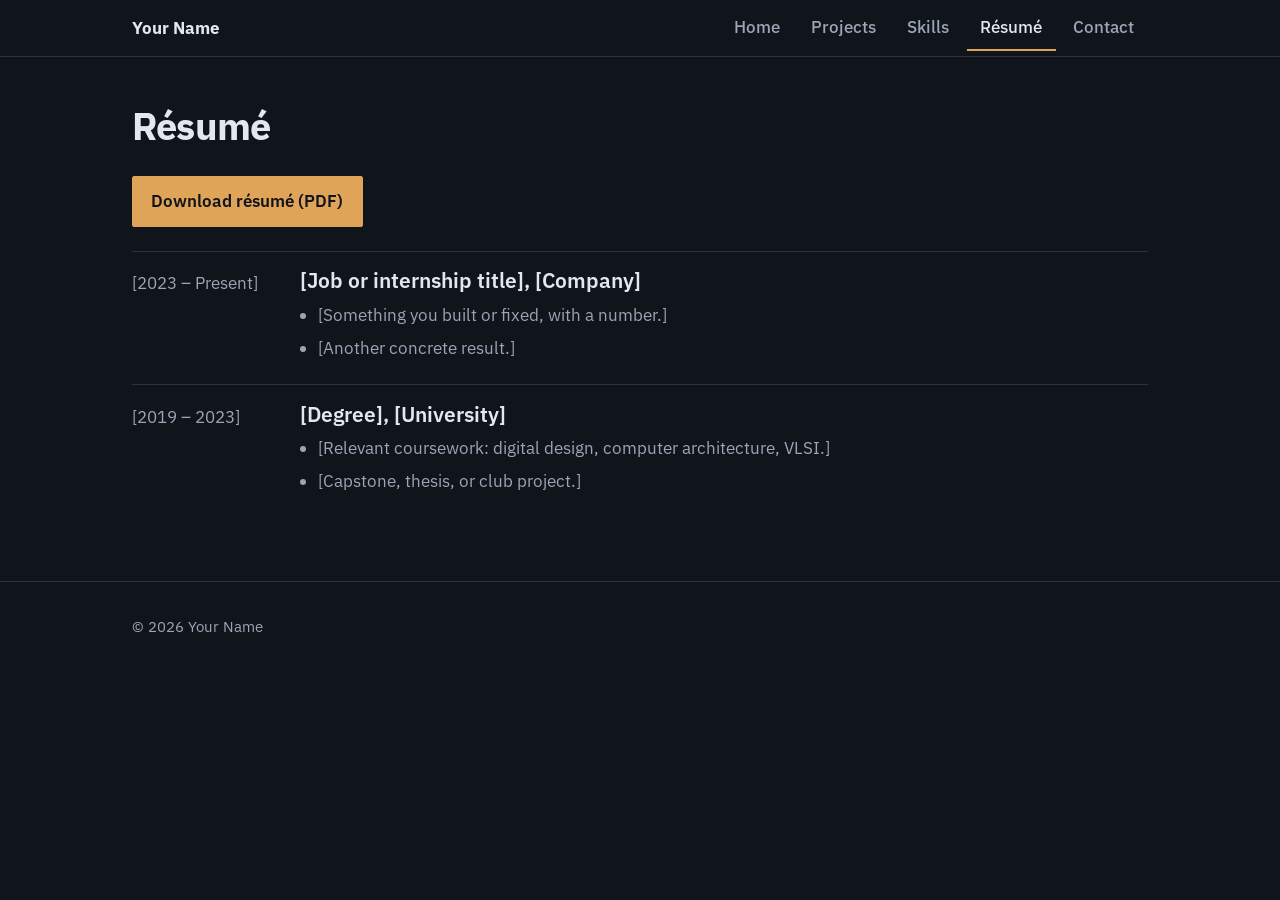
==== resume.html @ a5fed9a9 "Add files via upload" ====
<!DOCTYPE html>
<html lang="en">
<head>
<meta charset="utf-8">
<meta name="viewport" content="width=device-width, initial-scale=1">
<title>Résumé – Your Name</title>
<meta name="description" content="Download the résumé of Your Name and read a summary of experience and education.">
<meta name="color-scheme" content="dark">
<link rel="preconnect" href="https://fonts.googleapis.com">
<link rel="preconnect" href="https://fonts.gstatic.com" crossorigin>
<link href="https://fonts.googleapis.com/css2?family=IBM+Plex+Sans:wght@400;500;600;700&family=IBM+Plex+Mono:wght@400;500&display=swap" rel="stylesheet">
<link rel="stylesheet" href="assets/style.css">
</head>
<body>

<header class="top">
  <div class="wrap">
    <a class="brand" href="index.html">Your Name</a>
    <nav aria-label="Main">
      <ul><li><a href="index.html">Home</a></li><li><a href="projects.html">Projects</a></li><li><a href="skills.html">Skills</a></li><li><a href="resume.html" aria-current="page">Résumé</a></li><li><a href="contact.html">Contact</a></li></ul>
    </nav>
  </div>
</header>

<main class="wrap">

<section id="resume" aria-labelledby="resume-h">
  <h1 class="page-title" id="resume-h">Résumé</h1>
  <p><a class="btn primary" href="assets/resume.pdf">Download résumé (PDF)</a></p>
  <div style="margin-top:1.5rem">
    <div class="job">
      <time>[2023 – Present]</time>
      <div><h3>[Job or internship title], [Company]</h3>
        <ul><li>[Something you built or fixed, with a number.]</li><li>[Another concrete result.]</li></ul></div>
    </div>
    <div class="job">
      <time>[2019 – 2023]</time>
      <div><h3>[Degree], [University]</h3>
        <ul><li>[Relevant coursework: digital design, computer architecture, VLSI.]</li><li>[Capstone, thesis, or club project.]</li></ul></div>
    </div>
  </div>
</section>

</main>

<footer><div class="wrap">© <span id="yr"></span> Your Name</div></footer>

<script src="assets/site.js"></script>
</body>
</html>
---- assets/style.css ----
:root{
  color-scheme:dark;
  --bg:#10141B; --panel:#161B24; --line:#2B3342; --text:#E3E7EE; --muted:#9BA5B5;
  --amber:#E0A458;   /* metal 2 */
  --blue:#6FA8DC;    /* metal 1 */
  --red:#D9695F;     /* poly */
  --green:#74C69D;   /* diffusion */
  --sans:"IBM Plex Sans",system-ui,-apple-system,"Segoe UI",sans-serif;
  --mono:"IBM Plex Mono",ui-monospace,Menlo,Consolas,monospace;
}
*{box-sizing:border-box}
html{scroll-behavior:smooth}
@media (prefers-reduced-motion:reduce){html{scroll-behavior:auto}}
body{margin:0;background:var(--bg);color:var(--text);font:400 1.0625rem/1.65 var(--sans)}
.wrap{max-width:66rem;margin:0 auto;padding:0 1.25rem}
a{color:var(--blue);text-underline-offset:3px}
a:focus-visible,button:focus-visible,select:focus-visible{outline:3px solid var(--amber);outline-offset:3px}
h1,h2,h3{margin:0;line-height:1.12;font-weight:600}
h1{font-size:clamp(2.2rem,6vw,3.6rem);font-weight:700;letter-spacing:-.02em;max-width:18ch}
h2{font-size:1.9rem;margin-bottom:1.5rem;letter-spacing:-.01em}
h3{font-size:1.3rem}
p{margin:0 0 1rem;max-width:64ch}
section{padding:4rem 0;border-top:1px solid var(--line);scroll-margin-top:3.5rem}

/* top menu */
header.top{position:sticky;top:0;z-index:10;background:var(--bg);border-bottom:1px solid var(--line)}
header.top .wrap{display:flex;align-items:center;justify-content:space-between;gap:1rem;flex-wrap:wrap;min-height:3.5rem}
.brand{font-weight:700;color:var(--text);text-decoration:none}
nav ul{display:flex;gap:.25rem;list-style:none;margin:0;padding:0;flex-wrap:wrap}
nav a{display:block;padding:.5rem .85rem;color:var(--muted);text-decoration:none;font-weight:500;border-bottom:2px solid transparent}
nav a:hover,nav a:focus-visible{color:var(--text);border-bottom-color:var(--amber)}

/* home */
#home{border-top:0;padding-top:3.5rem}
.hero{display:grid;grid-template-columns:1.1fr 1fr;gap:2.5rem;align-items:start}
.lead{font-size:1.2rem;color:var(--muted);margin-top:1.25rem}
.cta{display:flex;gap:.75rem;flex-wrap:wrap;margin-top:1.5rem}
.btn{display:inline-block;padding:.65rem 1.15rem;font-weight:600;text-decoration:none;border-radius:2px;border:1px solid var(--amber)}
.btn.primary{background:var(--amber);color:#10141B}
.btn.primary:hover{background:#EDB56A}
.btn.ghost{color:var(--amber)}
.btn.ghost:hover{background:rgba(224,164,88,.12)}

/* ALU demo */
.alu{background:var(--panel);border:1px solid var(--line);padding:1.1rem 1.25rem}
.alu h2{font-size:1.15rem;margin-bottom:.25rem}
.alu .hint{color:var(--muted);font-size:.92rem;margin-bottom:1rem}
.row{display:flex;align-items:center;gap:.75rem;margin-bottom:.75rem;flex-wrap:wrap}
.row .name{width:3.6rem;color:var(--muted);font-size:.95rem}
.bits{display:flex;gap:.4rem}
.bit{width:2.6rem;height:2.6rem;font:500 1rem var(--mono);color:var(--muted);background:var(--bg);border:1px solid var(--line);cursor:pointer;border-radius:2px}
.bit[aria-pressed="true"]{color:#10141B;background:var(--blue);border-color:var(--blue)}
.led{width:2.6rem;height:2.6rem;display:grid;place-items:center;font:500 1rem var(--mono);border:1px solid var(--line);background:var(--bg);color:var(--muted);border-radius:2px}
.led.on{background:var(--green);border-color:var(--green);color:#10141B}
.led.flag.on{background:var(--amber);border-color:var(--amber)}
select{font:500 1rem var(--sans);background:var(--bg);color:var(--text);border:1px solid var(--line);padding:.45rem .6rem;border-radius:2px}
.readout{font:400 .95rem var(--mono);color:var(--muted);margin:.25rem 0 0}

/* projects */
.project{display:grid;grid-template-columns:1fr 1fr;gap:2rem;padding:2rem 0;border-top:1px solid var(--line)}
.project:first-of-type{border-top:0;padding-top:0}
.project .tag{color:var(--amber);font-weight:600;font-size:.95rem;margin-bottom:.35rem}
.specs{width:100%;border-collapse:collapse;margin:1rem 0;font-size:.98rem}
.specs th,.specs td{text-align:left;vertical-align:top;padding:.45rem .6rem;border-top:1px solid var(--line)}
.specs th{width:7.5rem;color:var(--muted);font-weight:500}
pre{margin:1rem 0 0;padding:.9rem 1rem;background:var(--panel);border:1px solid var(--line);overflow-x:auto;font:400 .9rem/1.5 var(--mono);color:var(--text)}
pre .k{color:var(--amber)} pre .c{color:var(--muted)}
figure{margin:0 0 1.25rem}
figcaption{color:var(--muted);font-size:.9rem;margin-top:.4rem}
.photo{position:relative;aspect-ratio:4/3;background:var(--panel);border:1px solid var(--line);overflow:hidden}
.photo img{width:100%;height:100%;object-fit:cover;display:block}
.photo.missing img{display:none}
.photo.missing::after{content:"Add your photo: " attr(data-file);position:absolute;inset:0;display:grid;place-items:center;text-align:center;padding:1rem;color:var(--muted);border:1px dashed var(--line);font-size:.95rem}
.diagram{background:var(--panel);border:1px solid var(--line);padding:.75rem}
.diagram svg{width:100%;height:auto;display:block}
.diagram text{font:500 12px var(--mono);fill:var(--text)}
.diagram .dim{fill:var(--muted)}


/* featured project + selectable type grid */
.featured{background:var(--panel);border:1px solid var(--line);padding:1.75rem;border-radius:4px;margin-bottom:3rem}
.featured .photo{background:var(--bg)}
.browse{margin-bottom:1.25rem}
.types{display:grid;grid-template-columns:1fr 1fr;gap:1.5rem 1.25rem}
.type-card{display:block;width:100%;margin:0;padding:0;background:none;border:0;color:inherit;font:inherit;text-align:left;cursor:pointer}
.type-card .photo{border-radius:12px;border:2px solid transparent;aspect-ratio:4/3}
.type-card:hover .photo{border-color:var(--muted)}
.type-card[aria-selected="true"] .photo{border-color:var(--amber)}
.type-card .title{display:block;margin-top:.75rem;font-weight:600;font-size:1.1rem}
.type-card[aria-selected="true"] .title{color:var(--amber)}
.type-card .sub{display:block;color:var(--muted);font-size:.95rem}
.type-card:focus-visible{outline:3px solid var(--amber);outline-offset:4px;border-radius:12px}
.panel{margin-top:2rem;padding:1.5rem;background:var(--panel);border:1px solid var(--line);border-radius:4px}
.panel[hidden]{display:none}
.panel h3{margin-bottom:.75rem}
.pitem{display:flex;justify-content:space-between;gap:1.5rem;align-items:baseline;padding:.9rem 0;border-top:1px solid var(--line)}
.pitem h4{margin:0 0 .15rem;font-size:1.05rem;font-weight:600}
.pitem p{margin:0;color:var(--muted);font-size:.98rem}
.pitem a{white-space:nowrap}
@media (max-width:30rem){.types{grid-template-columns:1fr}.pitem{flex-direction:column;gap:.4rem}}

/* skills */
.skills{width:100%;border-collapse:collapse}
.skills th,.skills td{text-align:left;vertical-align:top;padding:.8rem .75rem;border-top:1px solid var(--line)}
.skills th{width:11rem;font-weight:600}
.skills td{color:var(--muted)}
.tw{overflow-x:auto}

/* résumé */
.job{display:grid;grid-template-columns:9rem 1fr;gap:0 1.5rem;padding:1.1rem 0;border-top:1px solid var(--line)}
.job time{color:var(--muted);font-variant-numeric:tabular-nums}
.job ul{margin:.5rem 0 0;padding-left:1.1rem;color:var(--muted)}
.job li{margin-bottom:.3rem;max-width:64ch}

footer{padding:2rem 0 3rem;border-top:1px solid var(--line);color:var(--muted);font-size:.95rem}

@media (max-width:52rem){
  .hero,.project{grid-template-columns:1fr}
  .job{grid-template-columns:1fr}
  section{padding:3rem 0}
}

/* multi-page additions */
nav a[aria-current="page"]{color:var(--text);border-bottom-color:var(--amber)}
main > section:first-child{border-top:0;padding-top:3rem}
.page-title{font-size:2.4rem;font-weight:700;letter-spacing:-.02em;margin-bottom:1.75rem}
.teaser{padding:3rem 0}
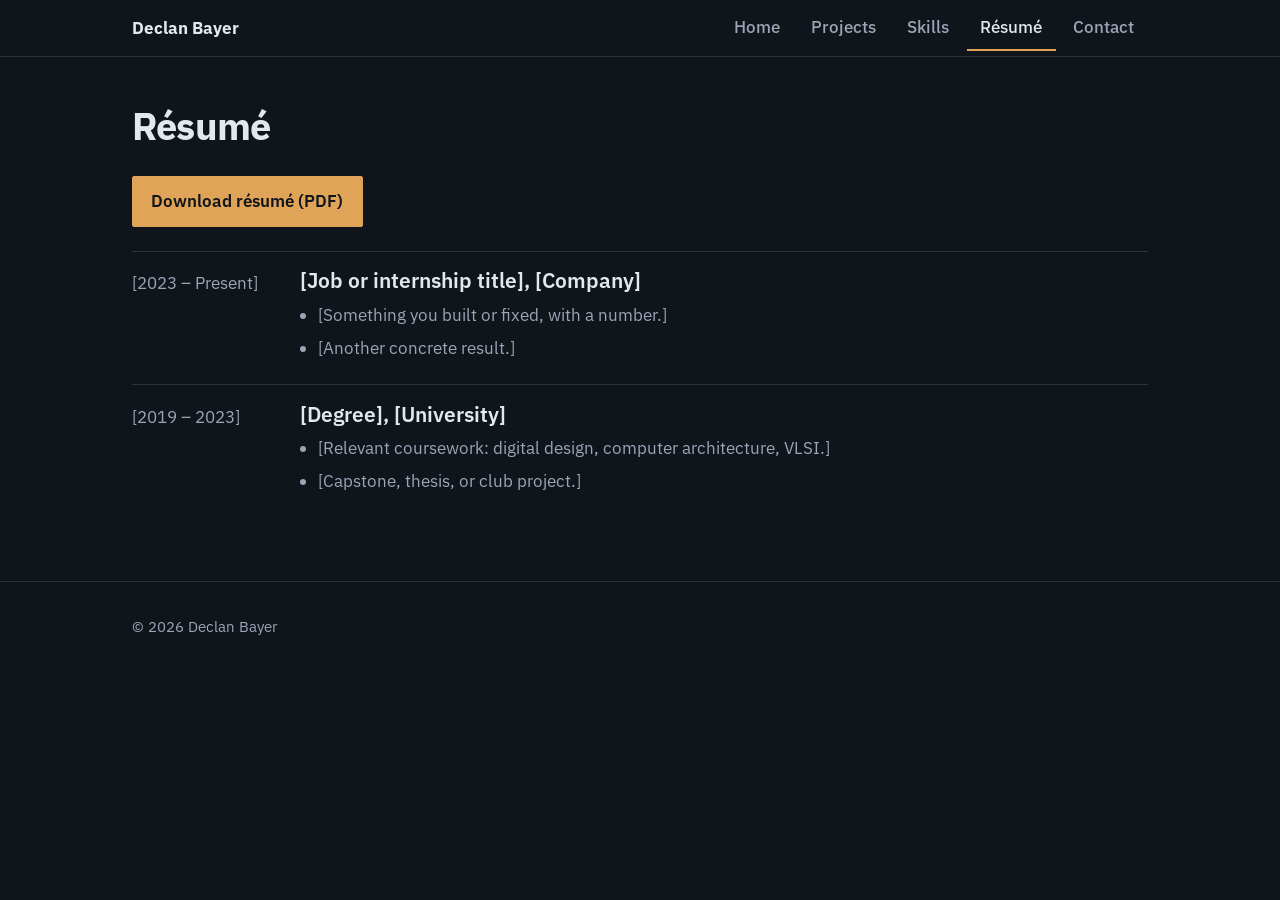
==== commit 2870727f: "Update" ====
--- a/resume.html
+++ b/resume.html
@@ -3,8 +3,8 @@
 <head>
 <meta charset="utf-8">
 <meta name="viewport" content="width=device-width, initial-scale=1">
-<title>Résumé – Your Name</title>
-<meta name="description" content="Download the résumé of Your Name and read a summary of experience and education.">
+<title>Résumé – Declan Bayer</title>
+<meta name="description" content="Download the résumé of Declan Bayer and read a summary of experience and education.">
 <meta name="color-scheme" content="dark">
 <link rel="preconnect" href="https://fonts.googleapis.com">
 <link rel="preconnect" href="https://fonts.gstatic.com" crossorigin>
@@ -15,7 +15,7 @@
 
 <header class="top">
   <div class="wrap">
-    <a class="brand" href="index.html">Your Name</a>
+    <a class="brand" href="index.html">Declan Bayer</a>
     <nav aria-label="Main">
       <ul><li><a href="index.html">Home</a></li><li><a href="projects.html">Projects</a></li><li><a href="skills.html">Skills</a></li><li><a href="resume.html" aria-current="page">Résumé</a></li><li><a href="contact.html">Contact</a></li></ul>
     </nav>
@@ -43,7 +43,7 @@
 
 </main>
 
-<footer><div class="wrap">© <span id="yr"></span> Your Name</div></footer>
+<footer><div class="wrap">© <span id="yr"></span> Declan Bayer</div></footer>
 
 <script src="assets/site.js"></script>
 </body>
